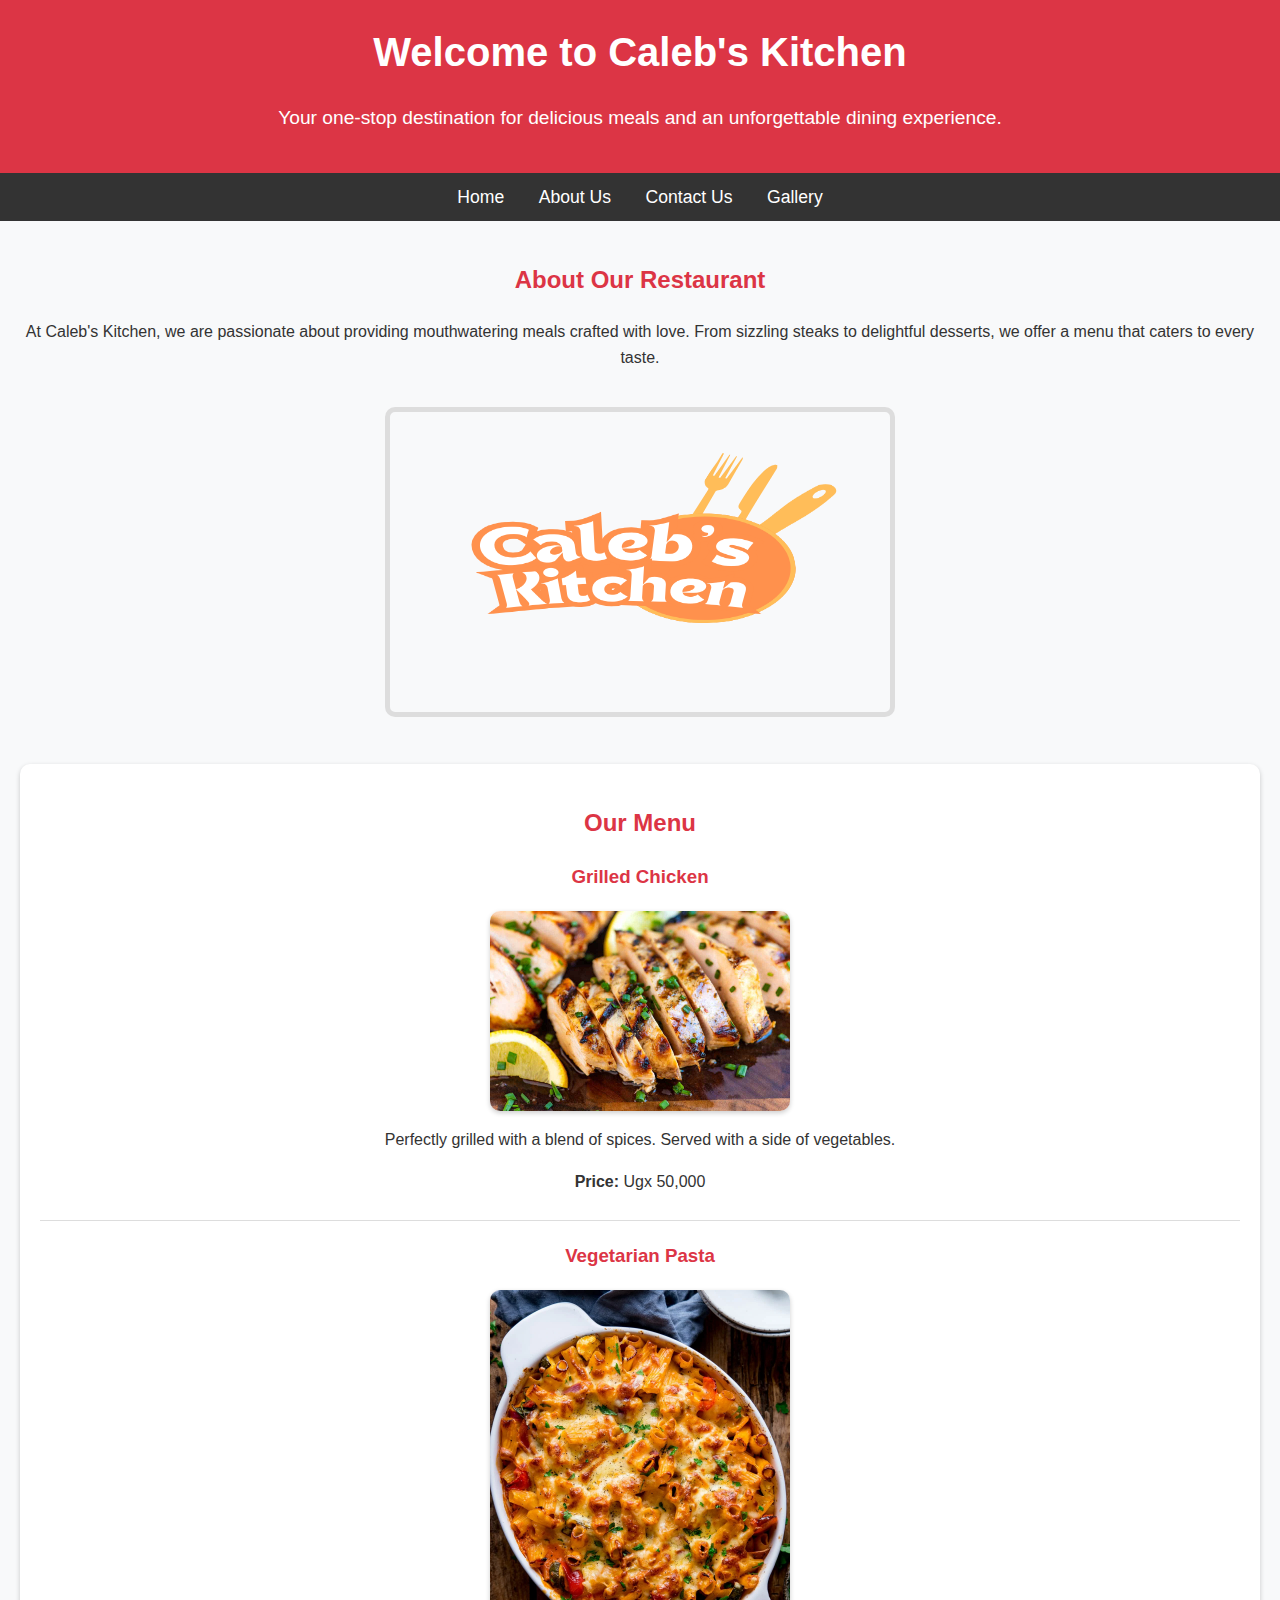
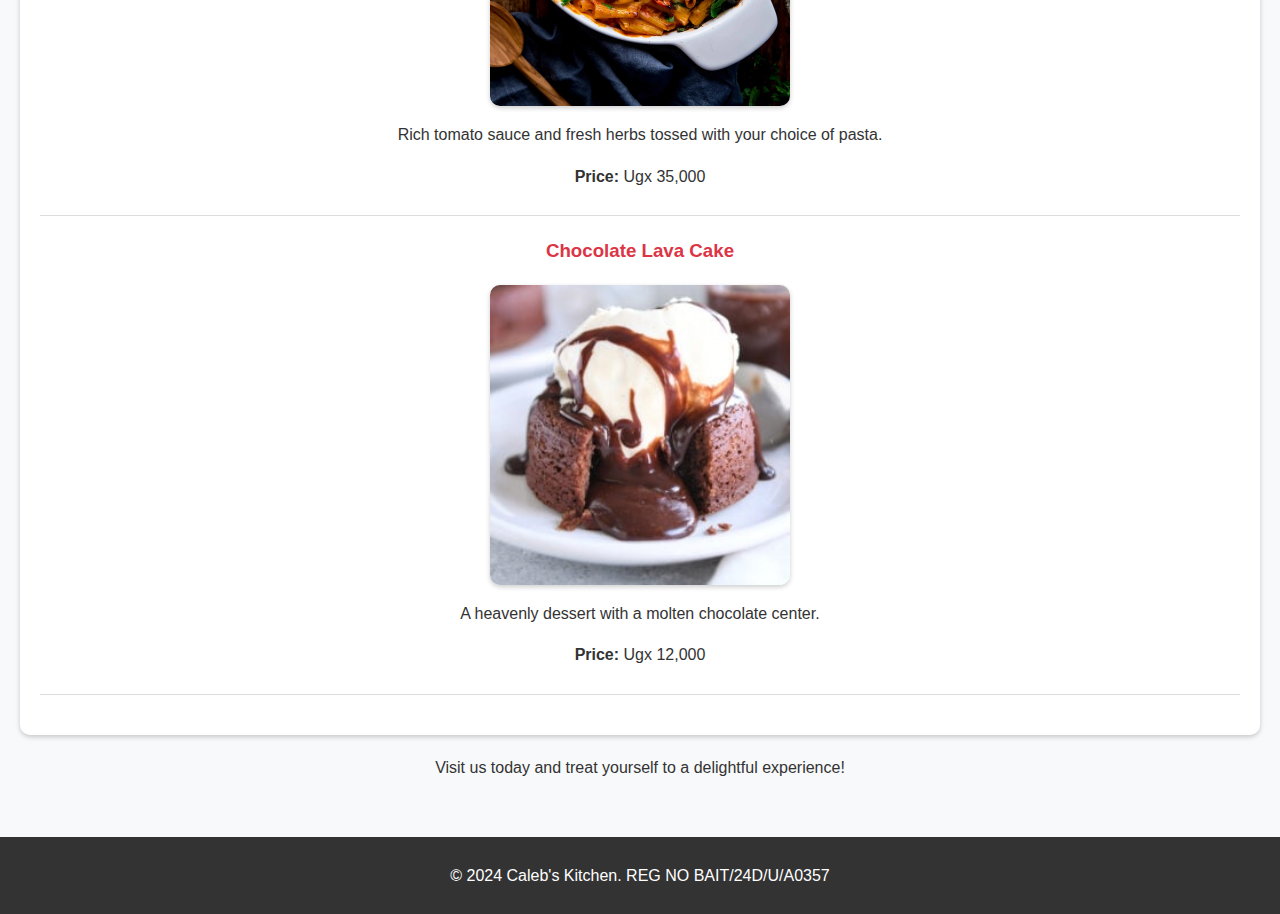
==== index.html @ 117f0780 "First commit" ====
<!DOCTYPE html>
<html lang="en">
<head>
    <meta charset="UTF-8">
    <meta name="viewport" content="width=device-width, initial-scale=1.0">
    <title>Home - REG NO BAIT/24D/U/A0357</title>
    <link rel="stylesheet" href="style.css">
</head>
<body>
    <header>
        <h1>Welcome to Caleb's Kitchen</h1>
        <p>Your one-stop destination for delicious meals and an unforgettable dining experience.</p>
    </header>

    <nav>
        <a href="index.html">Home</a>
        <a href="Aboutus.html">About Us</a>
        <a href="Contactus.html">Contact Us</a>
        <a href="gallery.html">Gallery</a>
    </nav>

    <main>
        <section class="intro">
            <h2>About Our Restaurant</h2>
            <p>
                At Caleb's Kitchen, we are passionate about providing mouthwatering meals crafted with love. 
                From sizzling steaks to delightful desserts, we offer a menu that caters to every taste.
            </p>
            <img src="images/logo.png" alt="logo" width="500" height="300">
        </section>

        <section class="menu">
			<h2>Our Menu</h2>
		
			<div class="menu-item">
				<h3>Grilled Chicken</h3>
				<img src="images/grilled-chicken.jpg" alt="Grilled Chicken" width="300" height="200">
				<p>Perfectly grilled with a blend of spices. Served with a side of vegetables.</p>
				<p><strong>Price:</strong> Ugx 50,000</p>
			</div>
		
			<div class="menu-item">
				<h3>Vegetarian Pasta</h3>
				<img src="images/vegetarian-pasta.webp" alt="Vegetarian Pasta" width="300" height="200">
				<p>Rich tomato sauce and fresh herbs tossed with your choice of pasta.</p>
				<p><strong>Price:</strong> Ugx 35,000</p>
			</div>
		
			<div class="menu-item">
				<h3>Chocolate Lava Cake</h3>
				<img src="images/chocolate-lava-cake.jpg" alt="Chocolate Lava Cake" width="300" height="200">
				<p>A heavenly dessert with a molten chocolate center.</p>
				<p><strong>Price:</strong> Ugx 12,000</p>
			</div>
		</section>
		

        <p class="note">Visit us today and treat yourself to a delightful experience!</p>
    </main>

    <footer>
        <p>&copy; 2024 Caleb's Kitchen. REG NO BAIT/24D/U/A0357</p>
    </footer>
</body>
</html>
---- style.css ----
/* General Styles */
body {
    font-family: Arial, sans-serif;
    background-color: #f8f9fa; /* Light gray */
    margin: 0;
    color: #333;
    line-height: 1.6;
}

/* Header Styles */
header {
    background-color: #dc3545; /* Red */
    color: white;
    text-align: center;
    padding: 20px 10px;
}

header h1 {
    margin: 0;
    font-size: 2.5em;
}

header p {
    font-size: 1.2em;
}

/* Navigation */
nav {
    background-color: #333;
    padding: 10px;
    text-align: center;
}

nav a {
    color: white;
    text-decoration: none;
    margin: 0 15px;
    font-size: 1.1em;
}

nav a:hover {
    text-decoration: underline;
}

/* Main Content */
main {
    padding: 20px;
    text-align: center;
}

main h2 {
    color: #dc3545; /* Red */
}

.intro img {
    margin: 20px 0;
    border: 5px solid #ddd;
    border-radius: 10px;
}

/* Menu Section */
.menu {
    margin: 20px auto;
    padding: 20px;
    background-color: #fff;
    border-radius: 10px;
    box-shadow: 0 2px 5px rgba(0, 0, 0, 0.2);
}

.menu-item {
    margin-bottom: 20px;
    border-bottom: 1px solid #ddd;
    padding-bottom: 10px;
}

.menu-item h3 {
    color: #dc3545;
}
.menu-item img {
    display: block;
    margin: 10px auto;
    border-radius: 10px;
    box-shadow: 0 2px 5px rgba(0, 0, 0, 0.2);
    max-width: 100%;
    height: auto;
}

/* Footer */
footer {
    background-color: #333;
    color: white;
    text-align: center;
    padding: 10px;
    margin-top: 20px;
}
/* About Page*/
.about {
    margin: 20px auto;
    max-width: 800px;
    text-align: center;
    line-height: 1.8;
    color: #333;
}

.about h2 {
    color: #ff6600;
    margin-bottom: 10px;
}

.about ul {
    text-align: left;
    margin: 20px auto;
    padding-left: 40px;
    list-style-type: disc;
}
 /* Contact Us Page */
 .contact {
    margin: 20px auto;
    max-width: 800px;
    text-align: center;
    line-height: 1.8;
    color: #333;
}

.contact h2 {
    color: #ff6600;
    margin-bottom: 20px;
}

.form-group {
    margin-bottom: 15px;
    text-align: left;
}

label {
    display: block;
    font-weight: bold;
    margin-bottom: 5px;
}

input, textarea {
    width: 100%;
    padding: 10px;
    margin-bottom: 10px;
    border: 1px solid #ccc;
    border-radius: 4px;
    font-size: 16px;
}

button {
    background-color: #ff6600;
    color: white;
    border: none;
    padding: 10px 20px;
    border-radius: 5px;
    cursor: pointer;
}

button:hover {
    background-color: #cc5200;
}

.contact img {
    margin-top: 20px;
    border-radius: 8px;
    box-shadow: 0 4px 6px rgba(0, 0, 0, 0.1);
}
/* Gallery page */
.gallery {
    margin: 20px auto;
    max-width: 900px;
    text-align: center;
    color: #333;
}

.gallery h2 {
    color: #ff6600;
    margin-bottom: 20px;
}

.gallery-grid {
    display: grid;
    grid-template-columns: repeat(auto-fit, minmax(200px, 1fr));
    gap: 20px;
    margin-top: 20px;
}

.gallery-item {
    border: 1px solid #ddd;
    border-radius: 8px;
    overflow: hidden;
    box-shadow: 0 4px 6px rgba(0, 0, 0, 0.1);
    transition: transform 0.2s;
}

.gallery-item:hover {
    transform: scale(1.05);
}

.gallery-item img {
    width: 100%;
    height: auto;
    display: block;
}

.gallery-item p {
    padding: 10px;
    background: #fff;
    color: #333;
    font-size: 14px;
    margin: 0;
}
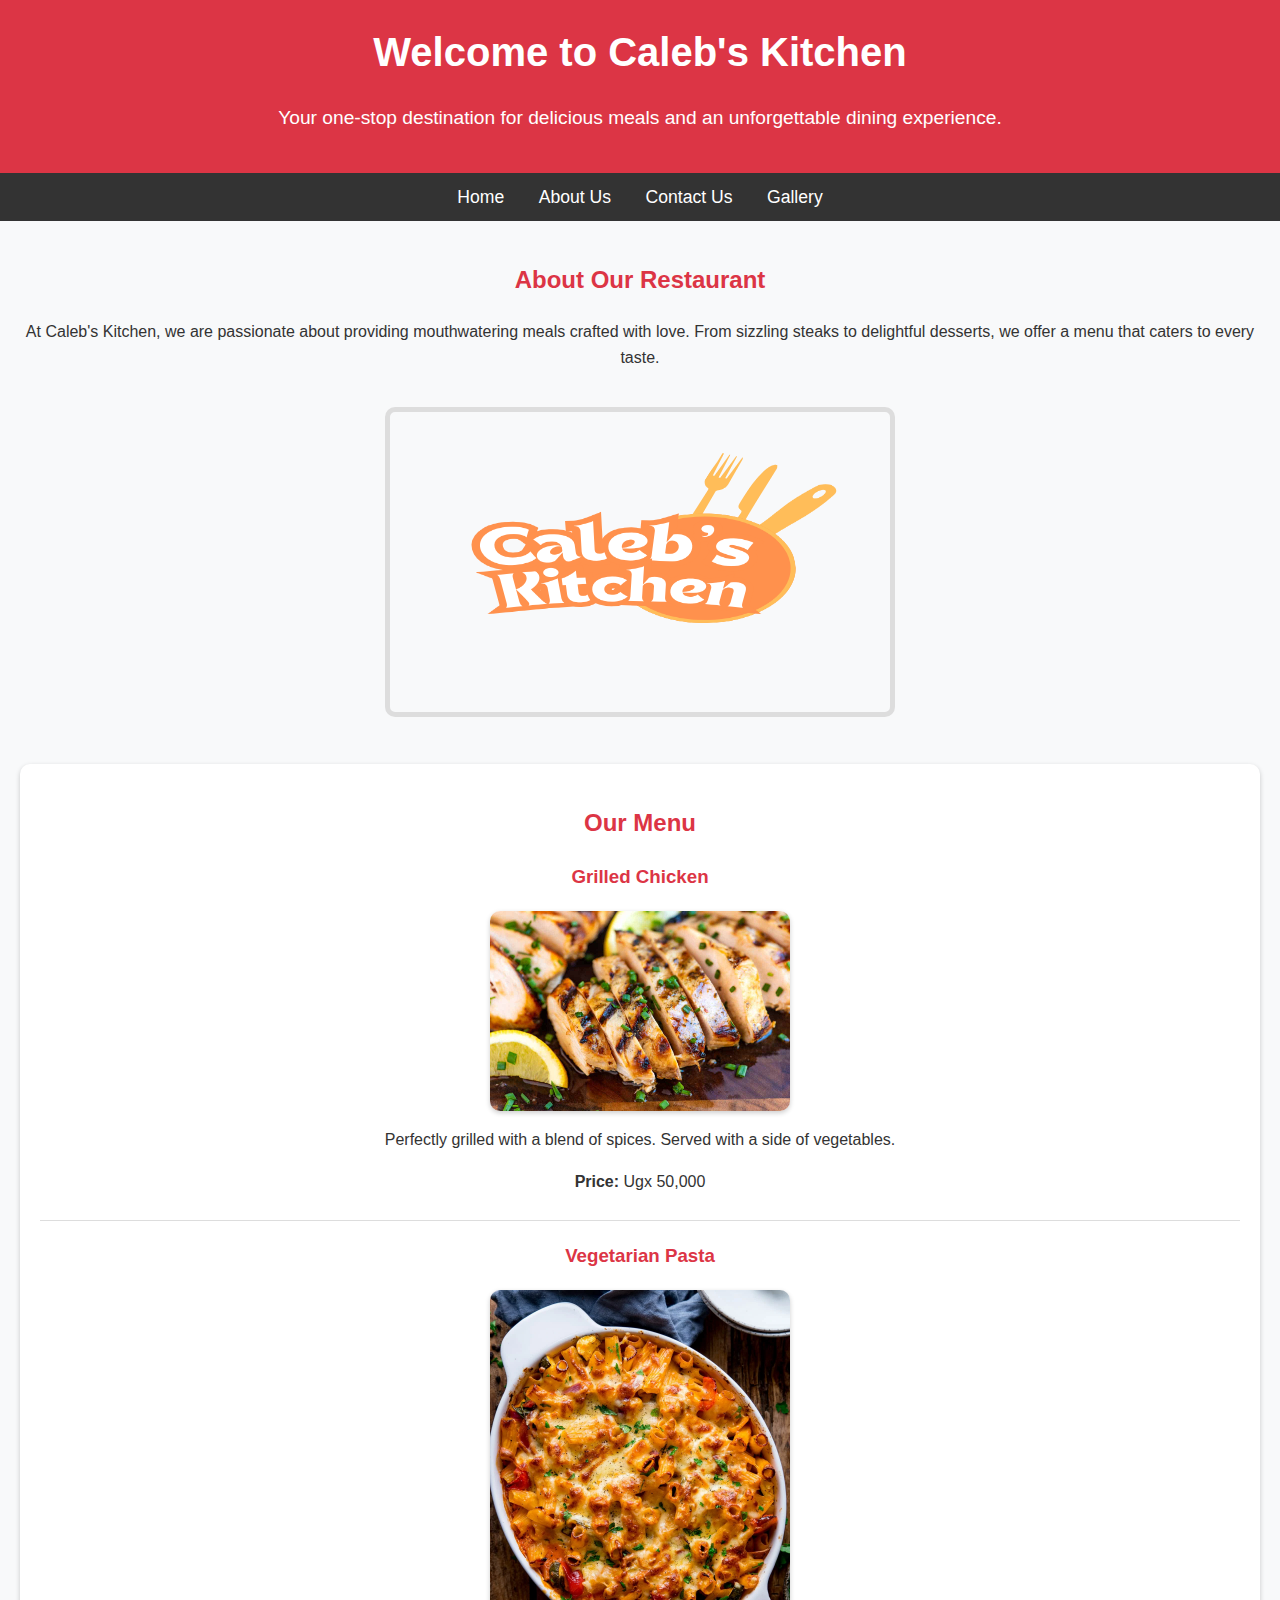
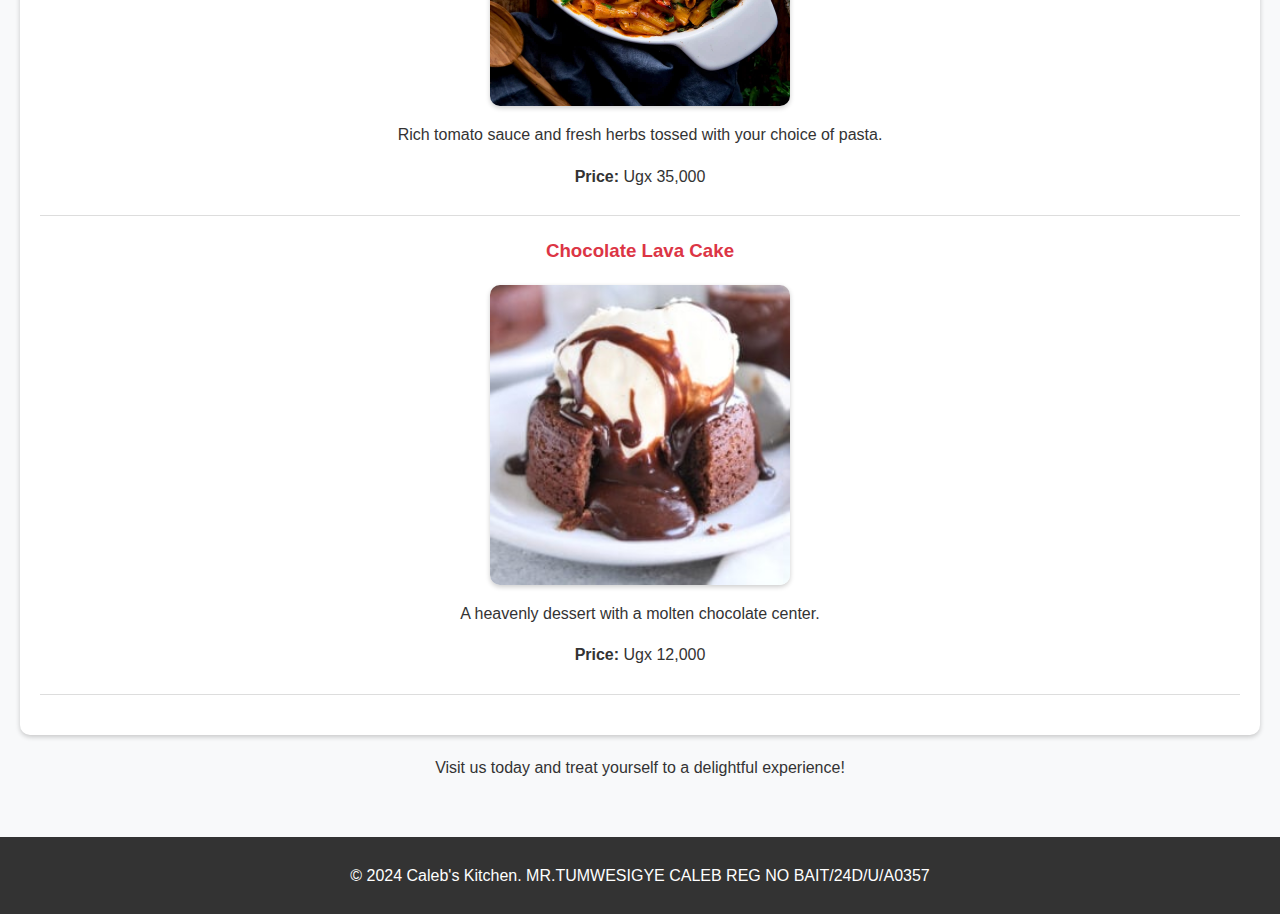
==== commit a61fb274: "Updated registration number" ====
--- a/index.html
+++ b/index.html
@@ -3,7 +3,7 @@
 <head>
     <meta charset="UTF-8">
     <meta name="viewport" content="width=device-width, initial-scale=1.0">
-    <title>Home - REG NO BAIT/24D/U/A0357</title>
+    <title>Home - MR.TUMWESIGYE CALEB REG NO BAIT/24D/U/A0357</title>
     <link rel="stylesheet" href="style.css">
 </head>
 <body>
@@ -13,10 +13,10 @@
     </header>
 
     <nav>
-        <a href="index.html">Home</a>
-        <a href="Aboutus.html">About Us</a>
-        <a href="Contactus.html">Contact Us</a>
-        <a href="gallery.html">Gallery</a>
+        <a href="/index.html">Home</a>
+        <a href="/about.html">About Us</a>
+        <a href="/contact.html">Contact Us</a>
+        <a href="/gallery.html">Gallery</a>
     </nav>
 
     <main>
@@ -59,7 +59,7 @@
     </main>
 
     <footer>
-        <p>&copy; 2024 Caleb's Kitchen. REG NO BAIT/24D/U/A0357</p>
+        <p>&copy; 2024 Caleb's Kitchen. MR.TUMWESIGYE CALEB REG NO BAIT/24D/U/A0357</p>
     </footer>
 </body>
 </html>
